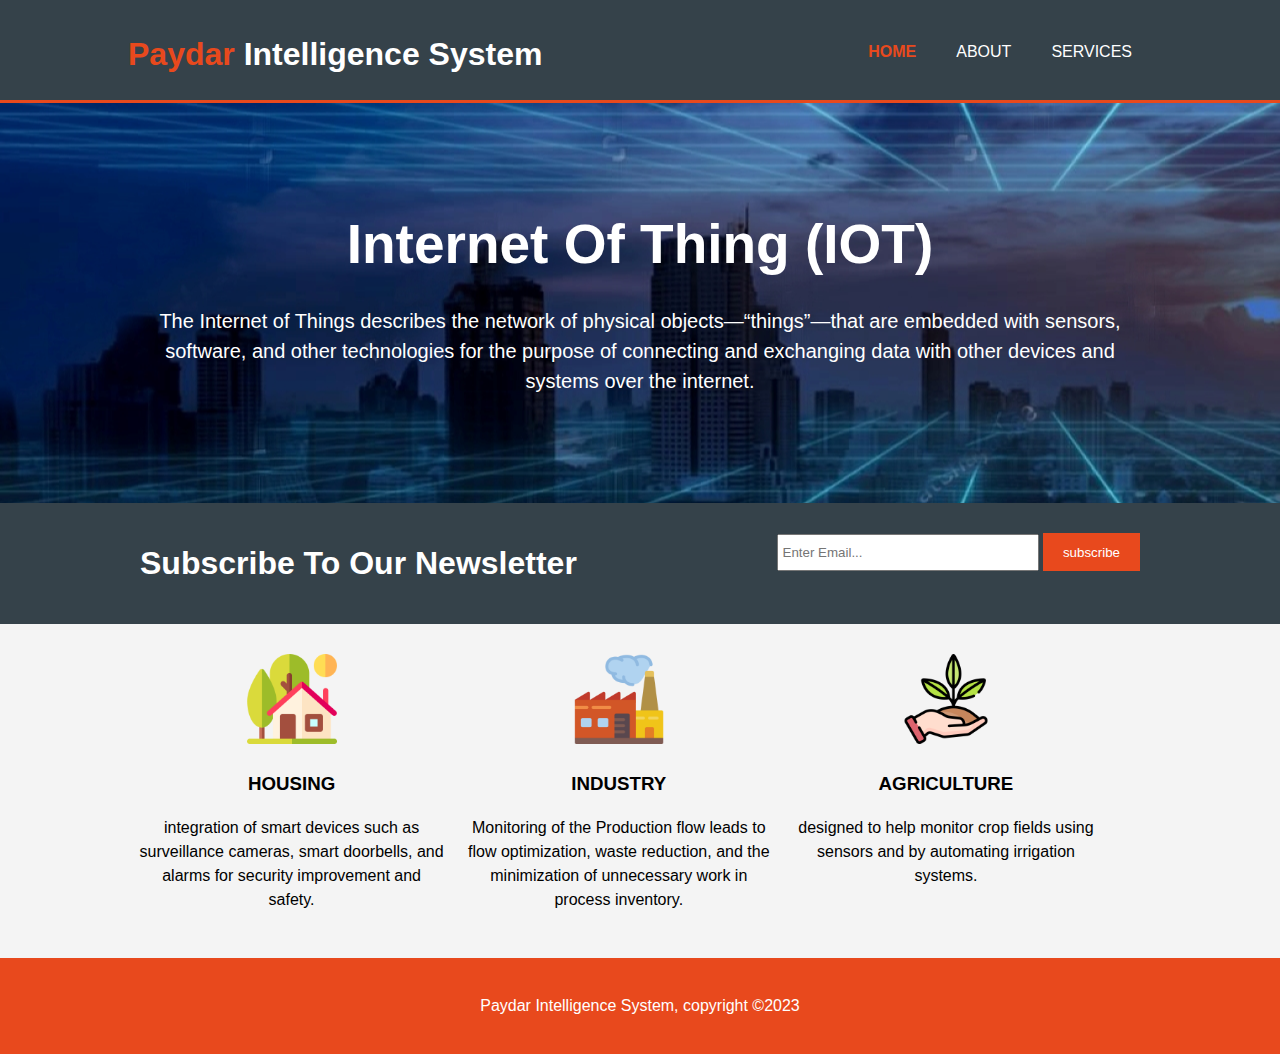
==== index.html @ b2e93f8b "Add files via upload" ====
<!DOCTYPE html>
<html lang="en">
<head>
    <meta charset="UTF-8">
    <meta name="viewport" content="width=device-width, initial-scale=1.0">
    <link rel="stylesheet" href="style.css">
    <title>Paydar Intelligence System</title>
</head>
<body>
    <header>
        <div class="container">
           <div id="branding">
            <h1><span class="naranja">Paydar</span> Intelligence System</h1>
        </div>
        <nav>
            <ul>
            
                <li class="helight"><a href="index.html">home</a></li>
                <li><a href="about.html">about</a></li>
                <li><a href="services.html">services</a></li>
            
        </ul>
        </nav>
        
    </div>
    </header>
    <section id="showcase">
       <div class="container">
          <h1>Internet Of Thing (IOT)</h1>
          <p>The Internet of Things  describes the network of physical objects—“things”—that are embedded with sensors, software, and other technologies for the purpose of connecting and exchanging data with other devices and systems over the internet.</p>
       </div>

    </section>
    <section id="newsletter">
          <div class="container">
             <h1>Subscribe To Our Newsletter</h1>
             <form>
                <input type="email" placeholder="Enter Email...">
                <button type="submit" class="button-1">subscribe</button>
             </form>
          </div>
    </section>
    <section id="boxes">
           <div class="container">
               <div class="box">
                <img src="images/house.png" alt="">
                 <h3>Housing</h3>
                   <p>integration of smart devices such as surveillance cameras, smart doorbells, and alarms for security improvement and safety. </p>
               </div>
               <div class="box">
                <img src="images/factory.png" alt="">
                <h3>Industry</h3>
                  <p> Monitoring of the Production flow leads to flow optimization, waste reduction, and the minimization of unnecessary work in process inventory.</p>
              </div>
              <div class="box">
                <img src="images/planting.png" alt="">
                <h3>Agriculture</h3>
                  <p>designed to help monitor crop fields using sensors and by automating irrigation systems.</p>
              </div>
           </div>
    </section >
    <footer>
        <p>Paydar Intelligence System, copyright &copy;2023</p>
    </footer>
</body>
</html>
---- style.css ----
body{
    font-family: Arial, Helvetica, sans-serif;
    font-size: 16px;
    line-height: 1.5;
    padding: 0;
    margin: 0;
    background-color: #f4f4f4;
}
/*global*/
.container{
    width: 80%;
    margin: auto;
    overflow: hidden;
}
ul{
    margin: 0;
    padding: 0;
}
.button-1{
    background-color: #e8491d;
    height: 38px;
    border:0;
    padding: 0 20px 0 20px;
    color: #ffffff;
}
.dark{
    padding: 15px;
    background: #35424a;
    color: #ffffff;
    margin-top: 10px;
    margin-bottom: 10px;
    width: 275px;
    
}
.dark-2{
    width: 100%;
    margin-top: 10px;
    background-color: #35424a;
    color: #ffffff;
    padding: 15px;
}  
.dark-2 b{
    font-size: 25px;
}  

.blue{
    color: aqua;
}
.bold{
    font-size: 25px;
    color: #e8491d;
}
/*header*/
header{
    background-color: #35424a;
    color: #fff;
    padding-top: 30px;
    min-height: 70px;
    border-bottom: 3px #e8491d solid;
}
header a{
    color: #fff;
    text-decoration: none;
    text-transform: uppercase;
    font-size: 16px;
}
header ul{
padding: 0;
margin: 0;

}
header li{
    float: left;
    display: inline;
    padding: 0 20px 0 20px;
}
header #branding {
    float: left;
}
header #branding h1{
    margin: 0;
}
header nav{
    float: right;
    margin-top: 10px;
}
.naranja , .helight a{
    color: #e8491d;
    font-weight: bold;
}
header a:hover{
    color: #cccccc;
    font-weight: bold;
}
#showcase{
    min-height: 400px;
    background: url("images/ali.jpg") no-repeat 0;
    color: #ffffff;
    text-align: center;
}
#showcase h1{
    margin-top: 100px;
    font-size: 55px;
    margin-bottom: 10px;
}
#showcase p{
    font-size: 20px;
}
#newsletter{
    padding: 15px;
    color: #ffffff;
    background:#35424a ;
}
#newsletter h1{
    float: left;
}
#newsletter form{
    float: right;
    margin-top: 15px;
}
#newsletter input[type="email"]{
padding: 4px;
height: 25px;
width: 250px;
}
/*boxes*/
#boxes{
    margin-top: 20px;
    
}
#boxes .box{
   float: left;
   width: 30%;
   text-align: center;
   padding: 10px;
   
}
#boxes .box h3{
    text-transform: uppercase;
}
#boxes img{
    width: 90px;
}
/*sidebar*/
aside#sidebar{
    float: right;
    width: 30%;
    margin-top: 10px;
    padding-top: 55px;
}

aside#sidebar .quote input, aside#sidebar .quote textarea{
width: 90%;
padding: 5px;
}


article#main-col{
    float: left;
    width: 65%;
}
ul#services li{
list-style: none;
padding: 20px;
border: #cccccc solid 1px;
margin-bottom: 5px;
background: #e6e6e6;
}
footer{
    padding: 20px;
    margin-top: 20px;
    color: #ffffff;
    text-align: center;
    background-color: #e8491d;
}

@media(max-width:568px){
   
        header #branding,
        header nav,
        header nav li,
        #newsletter h1,
        #newsletter form{

        float: none;
        text-align: center;
        width: 100%;
    
}
header{
    padding-bottom: 20px;
}
#showcase h1{
margin-top: 40px;
}
#newsletter button{
    display: block;
    width: 100%;
}
}
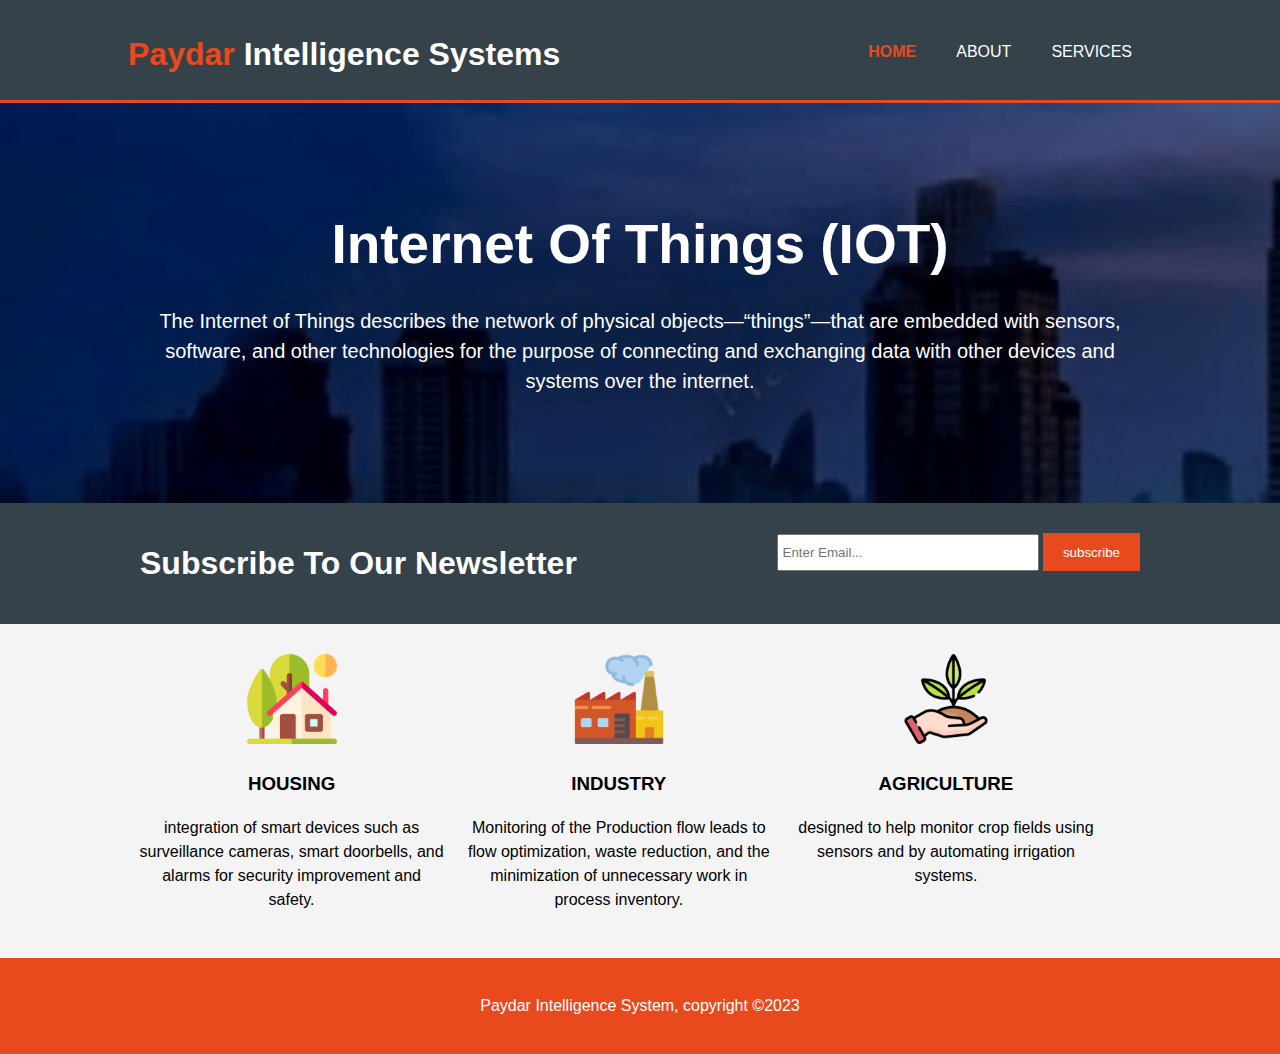
==== commit 8c820235: "Add files via upload" ====
--- a/index.html
+++ b/index.html
@@ -4,13 +4,13 @@
     <meta charset="UTF-8">
     <meta name="viewport" content="width=device-width, initial-scale=1.0">
     <link rel="stylesheet" href="style.css">
-    <title>Paydar Intelligence System</title>
+    <title>Paydar Intelligence Systems</title>
 </head>
 <body>
     <header>
         <div class="container">
            <div id="branding">
-            <h1><span class="naranja">Paydar</span> Intelligence System</h1>
+            <h1><span class="naranja">Paydar</span> Intelligence Systems</h1>
         </div>
         <nav>
             <ul>
@@ -26,7 +26,7 @@
     </header>
     <section id="showcase">
        <div class="container">
-          <h1>Internet Of Thing (IOT)</h1>
+          <h1>Internet Of Things (IOT)</h1>
           <p>The Internet of Things  describes the network of physical objects—“things”—that are embedded with sensors, software, and other technologies for the purpose of connecting and exchanging data with other devices and systems over the internet.</p>
        </div>
 
--- a/style.css
+++ b/style.css
@@ -94,7 +94,7 @@
 }
 #showcase{
     min-height: 400px;
-    background: url("images/ali.jpg") no-repeat 0;
+    background: url("images/iot8.jpg") no-repeat 0 ;
     color: #ffffff;
     text-align: center;
 }
@@ -180,7 +180,10 @@
         header nav,
         header nav li,
         #newsletter h1,
-        #newsletter form{
+        #newsletter form,
+        #boxes .box,
+        article#main-col,
+        aside#sidebar{
 
         float: none;
         text-align: center;
@@ -193,8 +196,15 @@
 #showcase h1{
 margin-top: 40px;
 }
-#newsletter button{
+#newsletter button, .quote button{
     display: block;
     width: 100%;
 }
+#newsletter form input[type="email"], .quote input, .quote textarea{
+    width: 100%;
+    margin-bottom: 5px;
+}
+.dark-2{
+    padding: 0px;
+}
 }